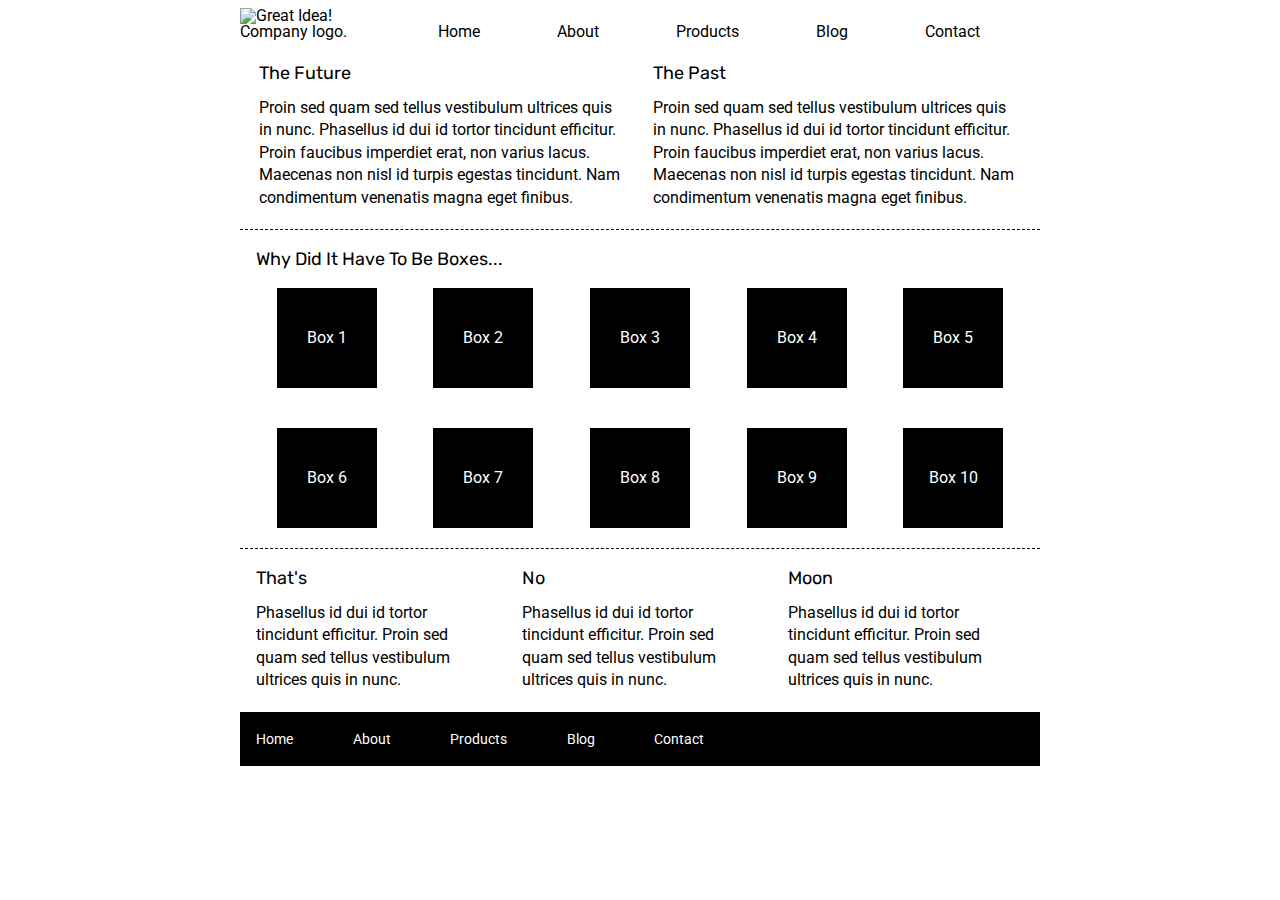
==== index.html @ 999086f3 "Add functional nav bar with minimal styling" ====
<!doctype html>

<html lang="en">
<head>
  <meta charset="utf-8">

  <title>Sprint Challenge - Home</title>

  <link href="https://fonts.googleapis.com/css?family=Roboto|Rubik" rel="stylesheet">
  <link rel="stylesheet" href="css/index.css">

</head>

<body>
    <div class="container">

        <nav class="nav-bar">
            <div class="logo">
                <img src="img/lambda-black.png" alt="Great Idea! Company logo.">
            </div>
            <div class="links">
                <a href="#" class="nav-items">Home</a>
                <a href="about.html" class="nav-items">About</a>
                <a href="#" class="nav-items">Products</a>
                <a href="#" class="nav-items">Blog</a>
                <a href="#" class="nav-items">Contact</a>
            </div>
        </nav>

        <section class="marketing-header">
            <img></img>
        </section>
        <header>
        </header>
   
        <section class="top-content">
            <div class="text-container">
                <h2>The Future</h2>
                <p>Proin sed quam sed tellus vestibulum ultrices quis in nunc. Phasellus id dui id tortor tincidunt efficitur. Proin faucibus imperdiet erat, non varius lacus. Maecenas non nisl id turpis egestas tincidunt. Nam condimentum venenatis magna eget finibus.</p>
            </div>
            <div class="text-container">
                <h2>The Past</h2>
                <p>Proin sed quam sed tellus vestibulum ultrices quis in nunc. Phasellus id dui id tortor tincidunt efficitur. Proin faucibus imperdiet erat, non varius lacus. Maecenas non nisl id turpis egestas tincidunt. Nam condimentum venenatis magna eget finibus.</p>
            </div>
        </section>
        
        <section class="middle-content">
        
            <h2>Why Did It Have To Be Boxes...</h2>
            
            <div class="boxes">
                <div class="box">Box 1</div>
                <div class="box">Box 2</div>
                <div class="box">Box 3</div>
                <div class="box">Box 4</div>
                <div class="box">Box 5</div>
                <div class="box">Box 6</div>
                <div class="box">Box 7</div>
                <div class="box">Box 8</div>
                <div class="box">Box 9</div>
                <div class="box">Box 10</div>
            </div>
        
        </section>

        <section class="bottom-content">

            <div class="text-container">
                <h2>That's</h2>
                <p>Phasellus id dui id tortor tincidunt efficitur. Proin sed quam sed tellus vestibulum ultrices quis in nunc.</p>
            </div>
            <div class="text-container">
                <h2>No</h2>
                <p>Phasellus id dui id tortor tincidunt efficitur. Proin sed quam sed tellus vestibulum ultrices quis in nunc.</p>
            </div>
            <div class="text-container">
                <h2>Moon</h2>
                <p>Phasellus id dui id tortor tincidunt efficitur. Proin sed quam sed tellus vestibulum ultrices quis in nunc.</p>
            </div>

        </section>
        
        <footer>
            <nav>
                <a href="#">Home</a>
                <a href="#">About</a>
                <a href="#">Products</a>
                <a href="#">Blog</a>
                <a href="#">Contact</a>
            </nav>
        </footer>
    </div><!-- container -->        
</body>
</html>
---- css/index.css ----
/* http://meyerweb.com/eric/tools/css/reset/ 
   v2.0 | 20110126
   License: none (public domain)
*/

html, body, div, span, applet, object, iframe,
h1, h2, h3, h4, h5, h6, p, blockquote, pre,
a, abbr, acronym, address, big, cite, code,
del, dfn, em, img, ins, kbd, q, s, samp,
small, strike, strong, sub, sup, tt, var,
b, u, i, center,
dl, dt, dd, ol, ul, li,
fieldset, form, label, legend,
table, caption, tbody, tfoot, thead, tr, th, td,
article, aside, canvas, details, embed, 
figure, figcaption, footer, header, hgroup, 
menu, nav, output, ruby, section, summary,
time, mark, audio, video {
	margin: 0;
	padding: 0;
	border: 0;
	font-size: 100%;
	font: inherit;
	vertical-align: baseline;
}
/* HTML5 display-role reset for older browsers */
article, aside, details, figcaption, figure, 
footer, header, hgroup, menu, nav, section {
	display: block;
}
body {
	line-height: 1;
}
ol, ul {
	list-style: none;
}
blockquote, q {
	quotes: none;
}
blockquote:before, blockquote:after,
q:before, q:after {
	content: '';
	content: none;
}
table {
	border-collapse: collapse;
	border-spacing: 0;
}

* {
    box-sizing: border-box;
}

html, body {
    height: 100%;
    font-family: 'Roboto', sans-serif;
}

h1, h2, h3, h4, h5 {
    font-size: 18px;
    margin-bottom: 15px;
    font-family: 'Rubik', sans-serif;
}

p {
    line-height: 1.4;
}

.container {
    width: 800px;
    margin: 0 auto;
}

/* Nav bar */
.nav-bar {
	padding: 1% 0;
	background: white;
	display: flex;
	justify-content: space-between;
	align-items: flex-end;
}

nav {
	display: flex;
    justify-content: space-between;

}

.logo {
    width: 20%;
    display: flex;
    justify-content: space-between;
    align-items: flex-end;
}

.nav-items {
    text-align: left;
    padding: 0 6%;
}

.links {
    width: 80%;
    display: flex;
    flex-direction: space-evenly;
    align-items: flex-end;
}

.links a {
    text-decoration: none;
    color: black;
}

.services-header {
	display: flex;
	align-items: stretch;
}

.services-header-img {
	max-width: 100%;
	margin: 10% 0 2% 0;
}

.top-content {
    display: flex;
    flex-wrap: wrap;
    justify-content: space-evenly;
    margin-bottom: 20px;
    border-bottom: 1px dashed black;
}

.top-content .text-container {
    width: 48%;
    padding: 0 1%;
    padding-bottom: 20px;  
}

.middle-content {
    margin-bottom: 20px;
    border-bottom: 1px dashed black;
}

.middle-content h2 {
    padding: 0 2%;
    margin-bottom: 0;
}

.middle-content .boxes {
    display: flex;
    flex-wrap: wrap;
    justify-content: space-evenly;
}

.middle-content .boxes .box {
    width: 12.5%;
    height: 100px;
    background: black;
    margin: 20px 2.5%;
    color: white;
    display: flex;
    align-items: center;
    justify-content: center;
}

.bottom-content {
    display: flex;
    margin: 0 2% 20px;
    justify-content: space-around;
}

.bottom-content .text-container {
    padding-right: 4%;
}

.bottom-content .text-container:last-child {
    padding-right: 0;
}

footer {
    width: 100%;
    background: black;
}

footer nav {
    width: 60%;
    display: flex;
    justify-content: space-between;
    align-items: center;
    padding: 20px 2%;
    font-size: 14px;
}

footer nav a {
    color: white;
    text-decoration: none;
}
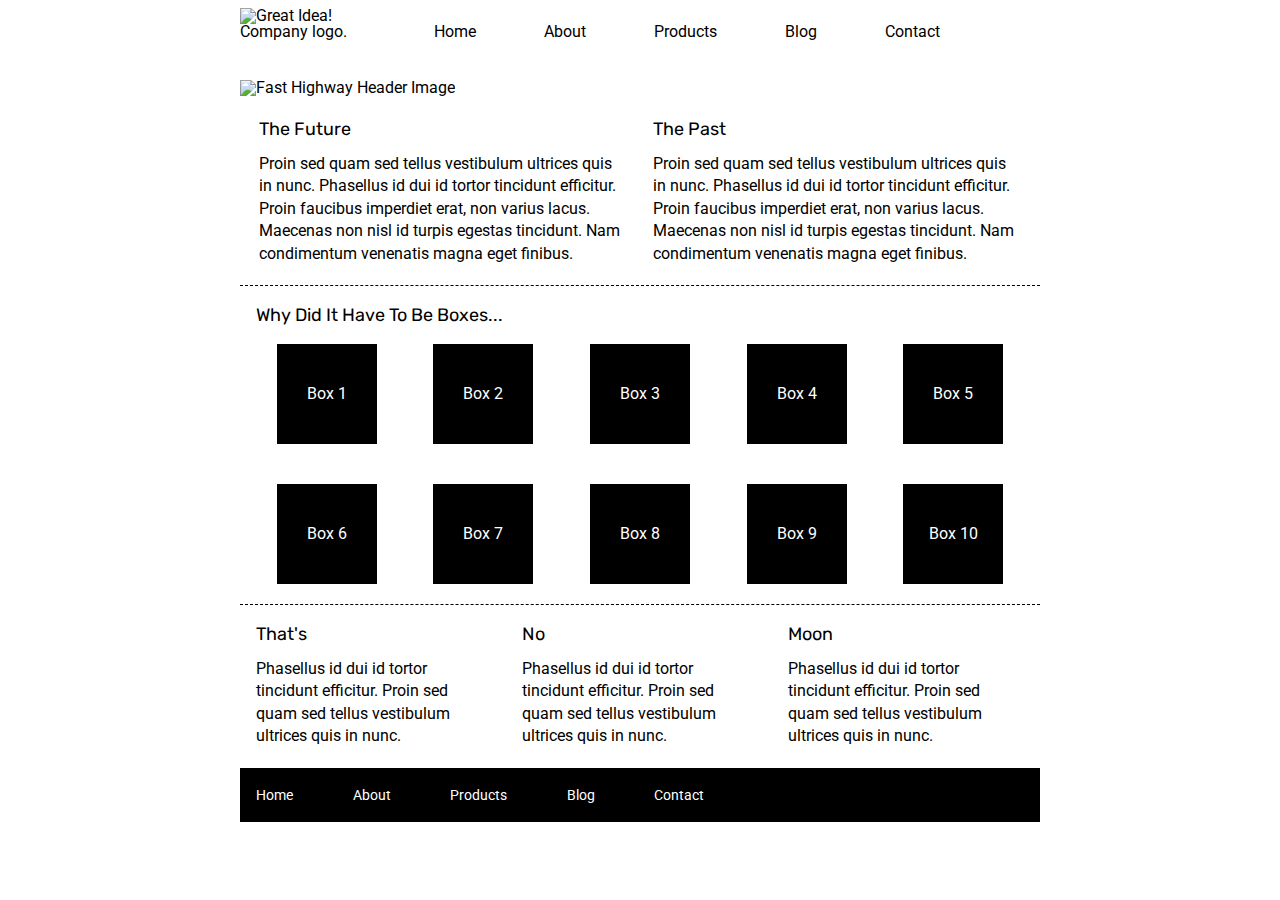
==== commit c49c3728: "Fix bug with nav links resizing on page reload" ====
--- a/index.html
+++ b/index.html
@@ -13,24 +13,23 @@
 
 <body>
     <div class="container">
+        <header>
+            <nav class="nav-bar">
+                <div class="logo">
+                    <img src="img/lambda-black.png" alt="Great Idea! Company logo.">
+                </div>
+                <div class="links">
+                    <a href="#" class="nav-items">Home</a>
+                    <a href="about.html" class="nav-items">About</a>
+                    <a href="#" class="nav-items">Products</a>
+                    <a href="#" class="nav-items">Blog</a>
+                    <a href="#" class="nav-items">Contact</a>
+                </div>
+            </nav>
 
-        <nav class="nav-bar">
-            <div class="logo">
-                <img src="img/lambda-black.png" alt="Great Idea! Company logo.">
-            </div>
-            <div class="links">
-                <a href="#" class="nav-items">Home</a>
-                <a href="about.html" class="nav-items">About</a>
-                <a href="#" class="nav-items">Products</a>
-                <a href="#" class="nav-items">Blog</a>
-                <a href="#" class="nav-items">Contact</a>
-            </div>
-        </nav>
-
-        <section class="marketing-header">
-            <img></img>
-        </section>
-        <header>
+            <section class="marketing-header">
+                <img src="img/jumbo.jpg" alt="Fast Highway Header Image"></img>
+            </section>
         </header>
    
         <section class="top-content">
--- a/css/index.css
+++ b/css/index.css
@@ -94,8 +94,8 @@
 }
 
 .nav-items {
-    text-align: left;
-    padding: 0 6%;
+    text-align: center;
+    padding: 0 2.66vw;
 }
 
 .links {
@@ -110,14 +110,14 @@
     color: black;
 }
 
-.services-header {
+.marketing-header {
 	display: flex;
 	align-items: stretch;
 }
 
-.services-header-img {
+.marketing-header img {
 	max-width: 100%;
-	margin: 10% 0 2% 0;
+	margin: 4% 0 3% 0;
 }
 
 .top-content {
